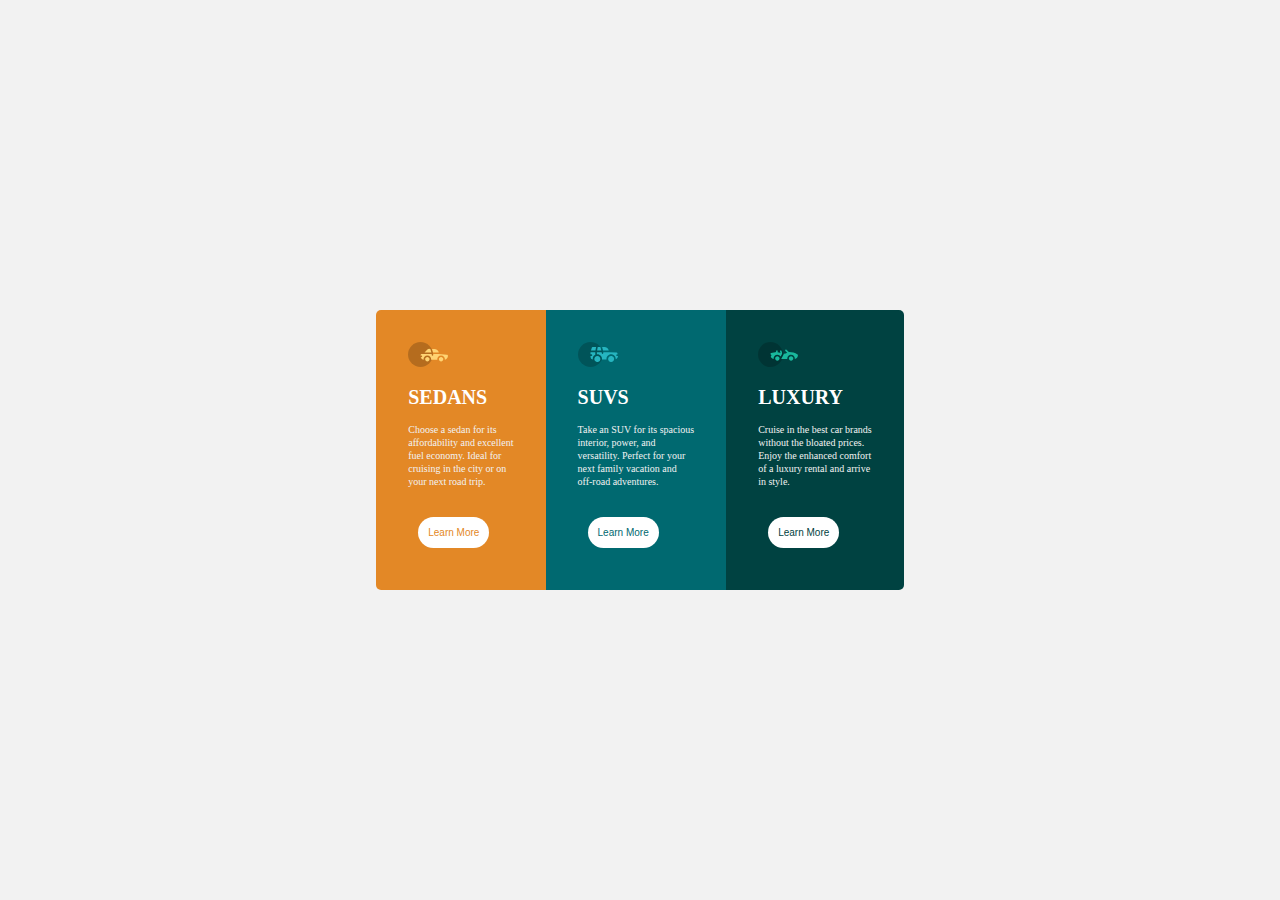
==== index.html @ 029ddf85 "First Commit" ====
<!DOCTYPE html>
<html lang="en">
  <head>
    <meta charset="UTF-8" />
    <meta http-equiv="X-UA-Compatible" content="IE=edge" />
    <meta name="viewport" content="width=device-width, initial-scale=1.0" />
    <link rel="stylesheet" href="styles.css" />
    <title>Flex</title>
  </head>
  <body>
    <main>
      <div class="first">
        <img src="images/icon-sedans.svg"/>
        <h3>SEDANS</h3>
        <p>Choose a sedan for its</p>
        <p>affordability and excellent</p>
        <p>fuel economy. Ideal for</p>
        <p>cruising in the city or on</p>
        <p>your next road trip.</p><br>
        <button>Learn More</button>
      </div>
      <div class="second">
        <img src="images/icon-suvs.svg">
        <h3>SUVS</h3>
        <p>Take an SUV for its spacious</p>
        <p>interior, power, and</p>
        <p>versatility. Perfect for your</p>
        <p>next family vacation and</p>
        <p>off-road adventures.</p><br>
        <button>Learn More</button>
      </div>
      <div class="third">
        <img src="images/icon-luxury.svg">
        <h3>LUXURY</h3>
        <p>Cruise in the best car brands</p>
        <p>without the bloated prices.</p>
        <p>Enjoy the enhanced comfort</p>
        <p>of a luxury rental and arrive</p>
        <p>in style.</p><br>
        <button>Learn More</button>
      </div>
    </main>
  </body>
</html>
---- styles.css ----
*{
    margin: 0;
    padding: 0;
    box-sizing: border-box;
 }

 body{
    background-color:hsl(0, 0%, 95%);
 }
 main{
   font-family: 'Big Shoulders Display', cursive;
    width: 50%;
    margin: auto;
    display: flex;
    justify-content: center;
    align-items: center;
    height: 100vh;
 } 
 img{
   width: 40px;
 }
 .first{
    background-color: hsl(31, 77%, 52%);
    padding: 2em;
    border-radius: 5px 0px 0px 5px;
 }
 .first button{
   color: hsl(31, 77%, 52%);
 }
 .second{
   background-color: hsl(184, 100%, 22%);
   padding: 2em;
}
.second button{
   color: hsl(184, 100%, 22%);
}
.third{
   background-color: hsl(179, 100%, 13%);
   padding: 2em;
   border-radius: 0px 5px 5px 0px;
}
.third button{
   color: hsl(179, 100%, 13%);
}
 button{
   background-color: white;
   font-size: 10px;
   font-family: 'Lexend Deca', sans-serif;
   display: inline-block;
   text-align: center;
   padding: 10px;
   margin: 10px;
   border: none;
   border-radius: 20px;
 }
h3{
    font-size: 20px;
    color: white;
    font-size: bold;
    padding-top: 15px;
    padding-bottom: 15px;
    font-family: 'Big Shoulders Display', cursive;
 }
 p{
    font-weight: lighter;
    color: hsl(0, 0%, 95%);
    font-size: 10px;
    padding-bottom: 2px;
    font-family: 'Big Shoulders Display', cursive;
 }
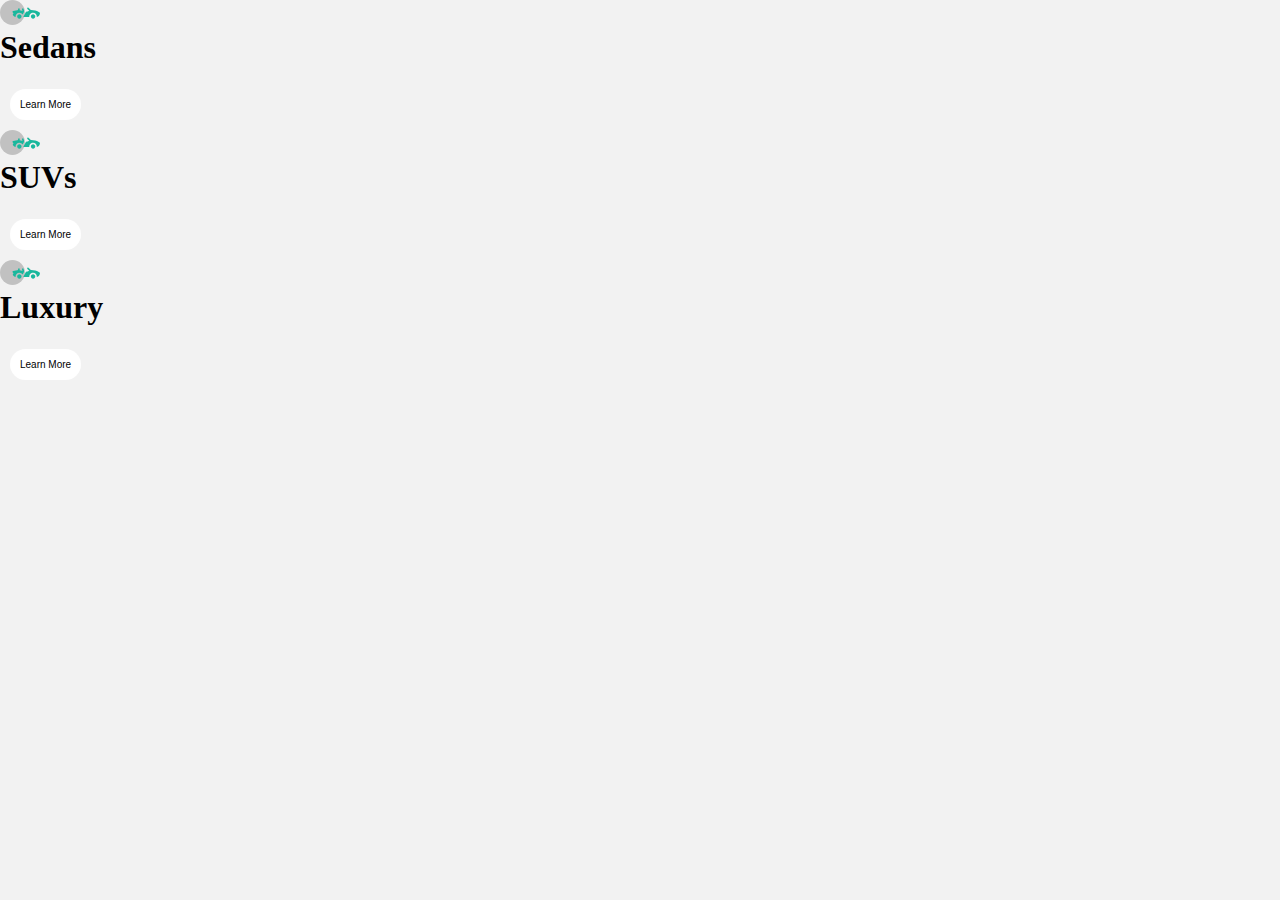
==== commit 6346f42e: "Update index.html" ====
--- a/index.html
+++ b/index.html
@@ -1,44 +1,37 @@
-<!DOCTYPE html>
-<html lang="en">
-  <head>
-    <meta charset="UTF-8" />
-    <meta http-equiv="X-UA-Compatible" content="IE=edge" />
-    <meta name="viewport" content="width=device-width, initial-scale=1.0" />
-    <link rel="stylesheet" href="styles.css" />
-    <title>Flex</title>
-  </head>
-  <body>
-    <main>
-      <div class="first">
-        <img src="images/icon-sedans.svg"/>
-        <h3>SEDANS</h3>
-        <p>Choose a sedan for its</p>
-        <p>affordability and excellent</p>
-        <p>fuel economy. Ideal for</p>
-        <p>cruising in the city or on</p>
-        <p>your next road trip.</p><br>
-        <button>Learn More</button>
-      </div>
-      <div class="second">
-        <img src="images/icon-suvs.svg">
-        <h3>SUVS</h3>
-        <p>Take an SUV for its spacious</p>
-        <p>interior, power, and</p>
-        <p>versatility. Perfect for your</p>
-        <p>next family vacation and</p>
-        <p>off-road adventures.</p><br>
-        <button>Learn More</button>
-      </div>
-      <div class="third">
-        <img src="images/icon-luxury.svg">
-        <h3>LUXURY</h3>
-        <p>Cruise in the best car brands</p>
-        <p>without the bloated prices.</p>
-        <p>Enjoy the enhanced comfort</p>
-        <p>of a luxury rental and arrive</p>
-        <p>in style.</p><br>
-        <button>Learn More</button>
-      </div>
-    </main>
-  </body>
-</html>
+<!DOCTYPE html>  
+ <html>  
+ <head>  
+      <meta charset="utf-8">  
+      <title>Responive 3-column preview card compenent</title>  
+      <link rel="stylesheet" type="text/css" href="styles.css">  
+      <meta name="viewport" content="width=device-width, initial-scale=1.0">  
+ </head>  
+ <body>  
+      <div class="box-conatiner">  
+           <div class="box box1">  
+                <div class="content">  
+                     <img src="images/icon-luxury.svg" width="70px">  
+                     <h1>Sedans</h1>  
+                     <p>Choose a sedan for its affordability and excellent fuel economy. Ideal for cruising in the city or on your next road trip.</p>  
+                     <button class="btn btn1">Learn More</button>  
+                </div>  
+           </div>  
+           <div class="box box2">  
+                <div class="content">  
+                     <img src="images/icon-luxury.svg" width="70px">  
+                     <h1>SUVs</h1>  
+                     <p>Take an SUV for its spacious interior, power, and versatility. Perfect for your next family vacation and off-road adventures.</p>  
+                     <button class="btn btn2">Learn More</button>  
+                </div>  
+           </div>  
+           <div class="box box3">  
+                <div class="content">  
+                     <img src="images/icon-luxury.svg" width="70px">  
+                     <h1>Luxury</h1>  
+                     <p>Cruise in the best car brands without the bloated prices. Enjoy the enhanced comfort of a luxury rental and arrive in style.</p>  
+                     <button class="btn btn3">Learn More</button>  
+                </div>  
+           </div>  
+      </div>  
+ </body>  
+ </html> 
